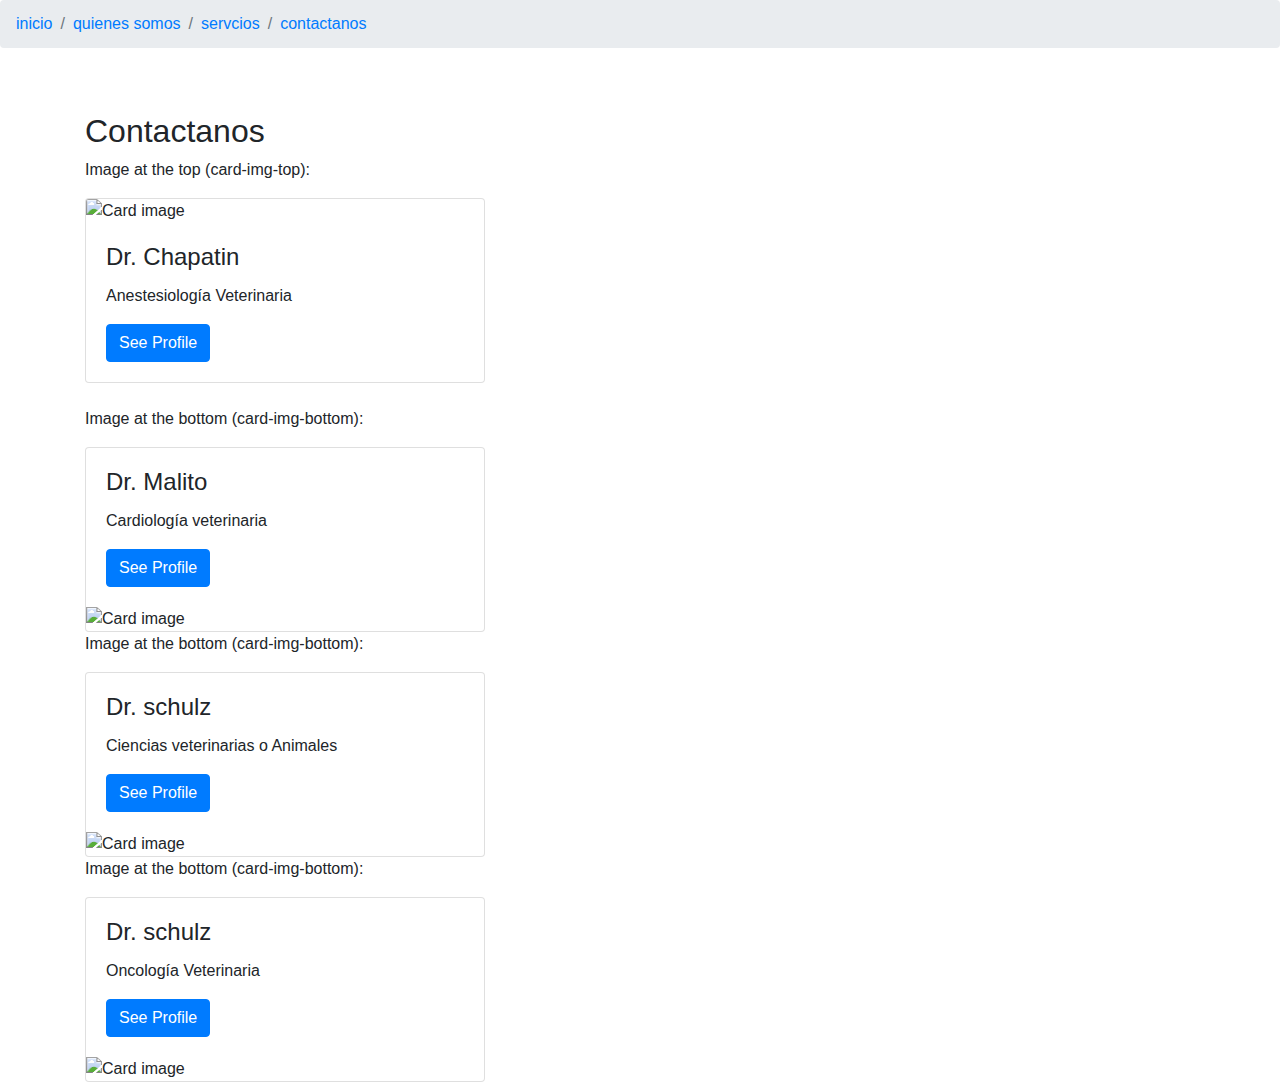
==== misperris2.html @ 0d321357 "Add files via upload" ====
<!DOCTYPE html>
<html lang="en">
<head>
  <title>Mis Perris</title>
  <meta charset="utf-8">
  <meta name="viewport" content="width=device-width, initial-scale=1">
  <link rel="stylesheet" href="https://maxcdn.bootstrapcdn.com/bootstrap/4.3.1/css/bootstrap.min.css">
  <script src="https://ajax.googleapis.com/ajax/libs/jquery/3.4.1/jquery.min.js"></script>
  <script src="https://cdnjs.cloudflare.com/ajax/libs/popper.js/1.14.7/umd/popper.min.js"></script>
  <script src="https://maxcdn.bootstrapcdn.com/bootstrap/4.3.1/js/bootstrap.min.js"></script>

  <nav class="menu" aria-label="dreadcrumb">
  <ol class="breadcrumb">
  <li class="breadcrumb-item"><a href="#">inicio</a></li>
  <li class="breadcrumb-item"><a href="#">quienes somos</a></li>
  <li class="breadcrumb-item"><a href="#">servcios</a></li>
  <li class="breadcrumb-item"><a href="#">contactanos</a></li>
  </ol>
</nav>
<vid class="container">
  <div class="row">
   
  

  </div>

</vid>
</head>
<body>
 
<div class="container">
  <h2>Contactanos</h2>
  <p>Image at the top (card-img-top):</p>
  <div class="card" style="width:400px">
    <img class="card-img-top" src="img_avatar1.png" alt="Card image" style="width:100%">
    <div class="card-body">
      <h4 class="card-title">Dr. Chapatin</h4>
      <p class="card-text">Anestesiología Veterinaria</p>
      <a href="#" class="btn btn-primary">See Profile</a>
    </div>
  </div>
  <br>
  
  <p>Image at the bottom (card-img-bottom):</p>
  <div class="card" style="width:400px">
    <div class="card-body">
      <h4 class="card-title">Dr. Malito</h4>
      <p class="card-text">Cardiología veterinaria</p>
      <a href="#" class="btn btn-primary">See Profile</a>
    </div>
    <img class="card-img-bottom" src="img_avatar6.png" alt="Card image" style="width:100%">
  </div>

   <p>Image at the bottom (card-img-bottom):</p>
  <div class="card" style="width:400px">
    <div class="card-body">
      <h4 class="card-title">Dr. schulz</h4>
      <p class="card-text">Ciencias veterinarias o Animales </p>
      <a href="#" class="btn btn-primary">See Profile</a>
    </div>
    <img class="card-img-bottom" src="img_avatar6.png" alt="Card image" style="width:100%">
  </div>

   <p>Image at the bottom (card-img-bottom):</p>
  <div class="card" style="width:400px">
    <div class="card-body">
      <h4 class="card-title">Dr. schulz</h4>
      <p class="card-text">Oncología Veterinaria</p>
      <a href="#" class="btn btn-primary">See Profile</a>
    </div>
    <img class="card-img-bottom" src="img_avatar6.png" alt="Card image" style="width:100%">
  </div>
</div>

</body>
</html>
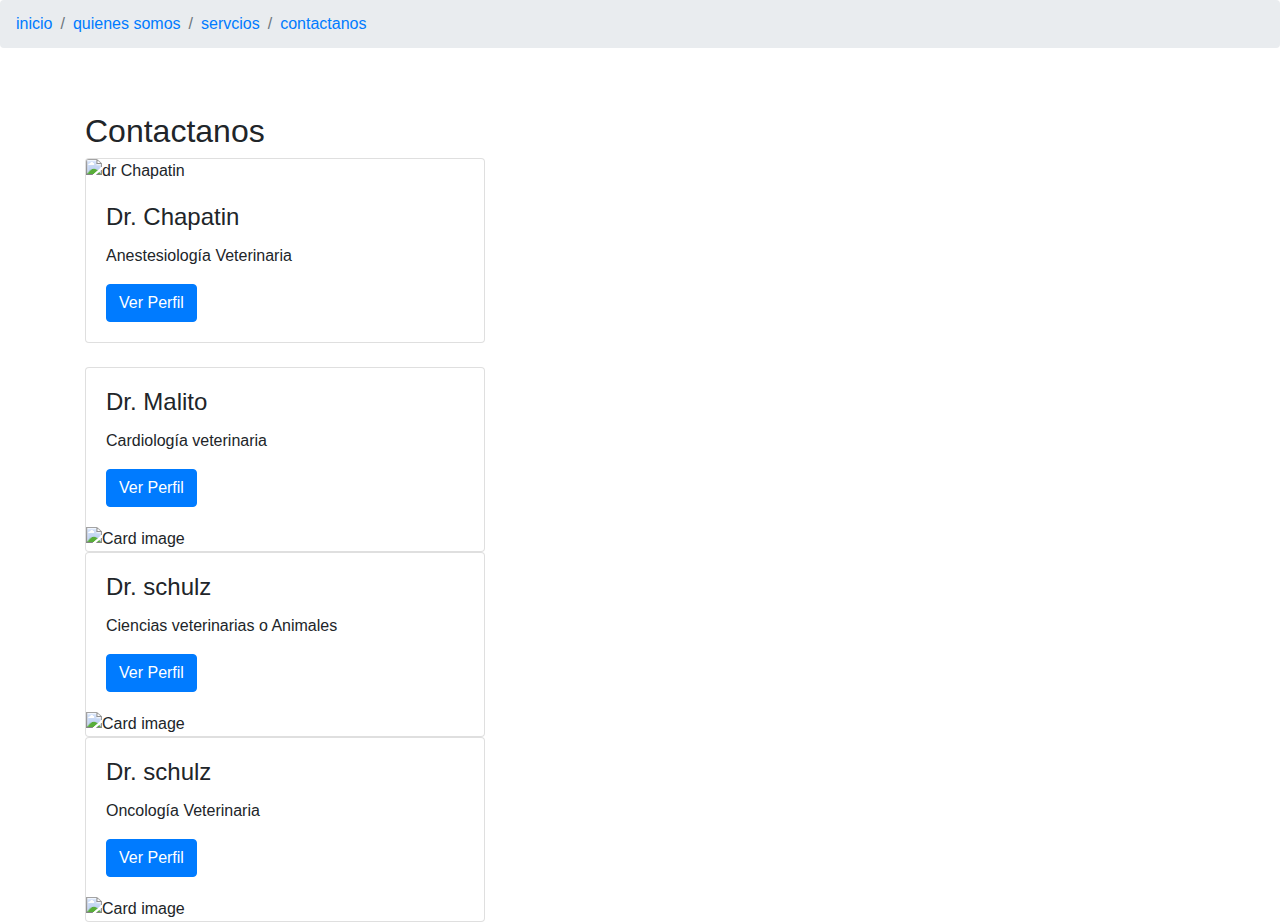
==== commit 1333bdfd: "Add files via upload" ====
--- a/misperris2.html
+++ b/misperris2.html
@@ -30,43 +30,43 @@
  
 <div class="container">
   <h2>Contactanos</h2>
-  <p>Image at the top (card-img-top):</p>
+  
   <div class="card" style="width:400px">
-    <img class="card-img-top" src="img_avatar1.png" alt="Card image" style="width:100%">
+    <img class="card-img-top" src="imagenes/foto1.jpg" alt="dr Chapatin" style="width:100%">
     <div class="card-body">
       <h4 class="card-title">Dr. Chapatin</h4>
       <p class="card-text">Anestesiología Veterinaria</p>
-      <a href="#" class="btn btn-primary">See Profile</a>
+      <a href="#" class="btn btn-primary">Ver Perfil</a>
     </div>
   </div>
   <br>
   
-  <p>Image at the bottom (card-img-bottom):</p>
+  
   <div class="card" style="width:400px">
     <div class="card-body">
       <h4 class="card-title">Dr. Malito</h4>
       <p class="card-text">Cardiología veterinaria</p>
-      <a href="#" class="btn btn-primary">See Profile</a>
+      <a href="#" class="btn btn-primary">Ver Perfil</a>
+    </div>
+    <img class="card-img-bottom" src="imagenes/foto2.jpg" alt="Card image" style="width:100%">
+  </div>
+
+   
+  <div class="card" style="width:400px">
+    <div class="card-body">
+      <h4 class="card-title">Dr. schulz</h4>
+      <p class="card-text">Ciencias veterinarias o Animales </p>
+      <a href="#" class="btn btn-primary">Ver Perfil</a>
     </div>
     <img class="card-img-bottom" src="img_avatar6.png" alt="Card image" style="width:100%">
   </div>
 
-   <p>Image at the bottom (card-img-bottom):</p>
-  <div class="card" style="width:400px">
-    <div class="card-body">
-      <h4 class="card-title">Dr. schulz</h4>
-      <p class="card-text">Ciencias veterinarias o Animales </p>
-      <a href="#" class="btn btn-primary">See Profile</a>
-    </div>
-    <img class="card-img-bottom" src="img_avatar6.png" alt="Card image" style="width:100%">
-  </div>
-
-   <p>Image at the bottom (card-img-bottom):</p>
+   
   <div class="card" style="width:400px">
     <div class="card-body">
       <h4 class="card-title">Dr. schulz</h4>
       <p class="card-text">Oncología Veterinaria</p>
-      <a href="#" class="btn btn-primary">See Profile</a>
+      <a href="#" class="btn btn-primary">Ver Perfil</a>
     </div>
     <img class="card-img-bottom" src="img_avatar6.png" alt="Card image" style="width:100%">
   </div>
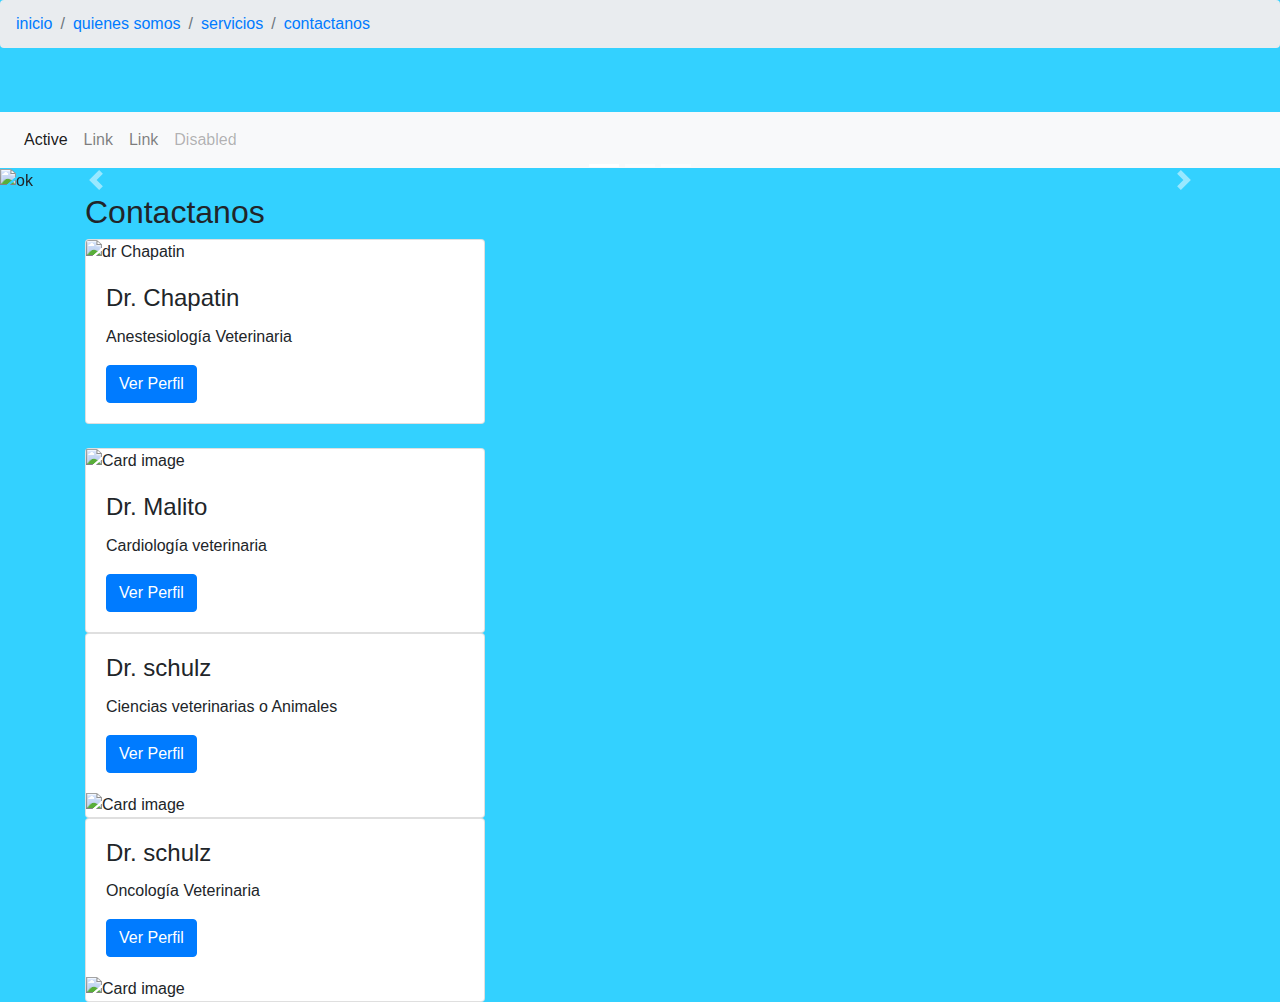
==== commit 0cc9469d: "Update misperris2.html" ====
--- a/misperris2.html
+++ b/misperris2.html
@@ -13,7 +13,7 @@
   <ol class="breadcrumb">
   <li class="breadcrumb-item"><a href="#">inicio</a></li>
   <li class="breadcrumb-item"><a href="#">quienes somos</a></li>
-  <li class="breadcrumb-item"><a href="#">servcios</a></li>
+  <li class="breadcrumb-item"><a href="#">servicios</a></li>
   <li class="breadcrumb-item"><a href="#">contactanos</a></li>
   </ol>
 </nav>
@@ -25,9 +25,63 @@
   </div>
 
 </vid>
+
+<!-- Grey with black text -->
+<nav class="navbar navbar-expand-sm bg-light navbar-light">
+  <ul class="navbar-nav">
+    <li class="nav-item active">
+      <a class="nav-link" href="#">Active</a>
+    </li>
+    <li class="nav-item">
+      <a class="nav-link" href="#">Link</a>
+    </li>
+    <li class="nav-item">
+      <a class="nav-link" href="#">Link</a>
+    </li>
+    <li class="nav-item">
+      <a class="nav-link disabled" href="#">Disabled</a>
+    </li>
+  </ul>
+</nav>
+
 </head>
 <body>
+
+  <body style="background-color:#33D1FF;">
+  </body>
  
+<div id="demo" class="carousel slide" data-ride="carousel">
+
+  <!-- Indicators -->
+  <ul class="carousel-indicators">
+    <li data-target="#demo" data-slide-to="0" class="active"></li>
+    <li data-target="#demo" data-slide-to="1"></li>
+    <li data-target="#demo" data-slide-to="2"></li>
+  </ul>
+
+  <!-- The slideshow -->
+  <div class="carousel-inner">
+    <div class="carousel-item active">
+      <img src="imagenes/foto3.png" alt="ok">
+    </div>
+    <div class="carousel-item">
+      <img src="imagenes/carrusel1.jpg" alt="centro medico" style="width: 50%">
+    </div>
+    <div class="carousel-item">
+      <img src="imagenes/carrusel2.jpg" alt="fifa" style="width: 50%">
+    </div>
+  </div>
+
+  <!-- Left and right controls -->
+  <a class="carousel-control-prev" href="#demo" data-slide="prev">
+    <span class="carousel-control-prev-icon"></span>
+  </a>
+  <a class="carousel-control-next" href="#demo" data-slide="next">
+    <span class="carousel-control-next-icon"></span>
+  </a>
+
+</div>
+
 <div class="container">
   <h2>Contactanos</h2>
   
@@ -43,12 +97,12 @@
   
   
   <div class="card" style="width:400px">
+   <img class="card-img-bottom" src="imagenes/foto2.jpg" alt="Card image" style="width:100%">
     <div class="card-body">
       <h4 class="card-title">Dr. Malito</h4>
       <p class="card-text">Cardiología veterinaria</p>
       <a href="#" class="btn btn-primary">Ver Perfil</a>
     </div>
-    <img class="card-img-bottom" src="imagenes/foto2.jpg" alt="Card image" style="width:100%">
   </div>
 
    
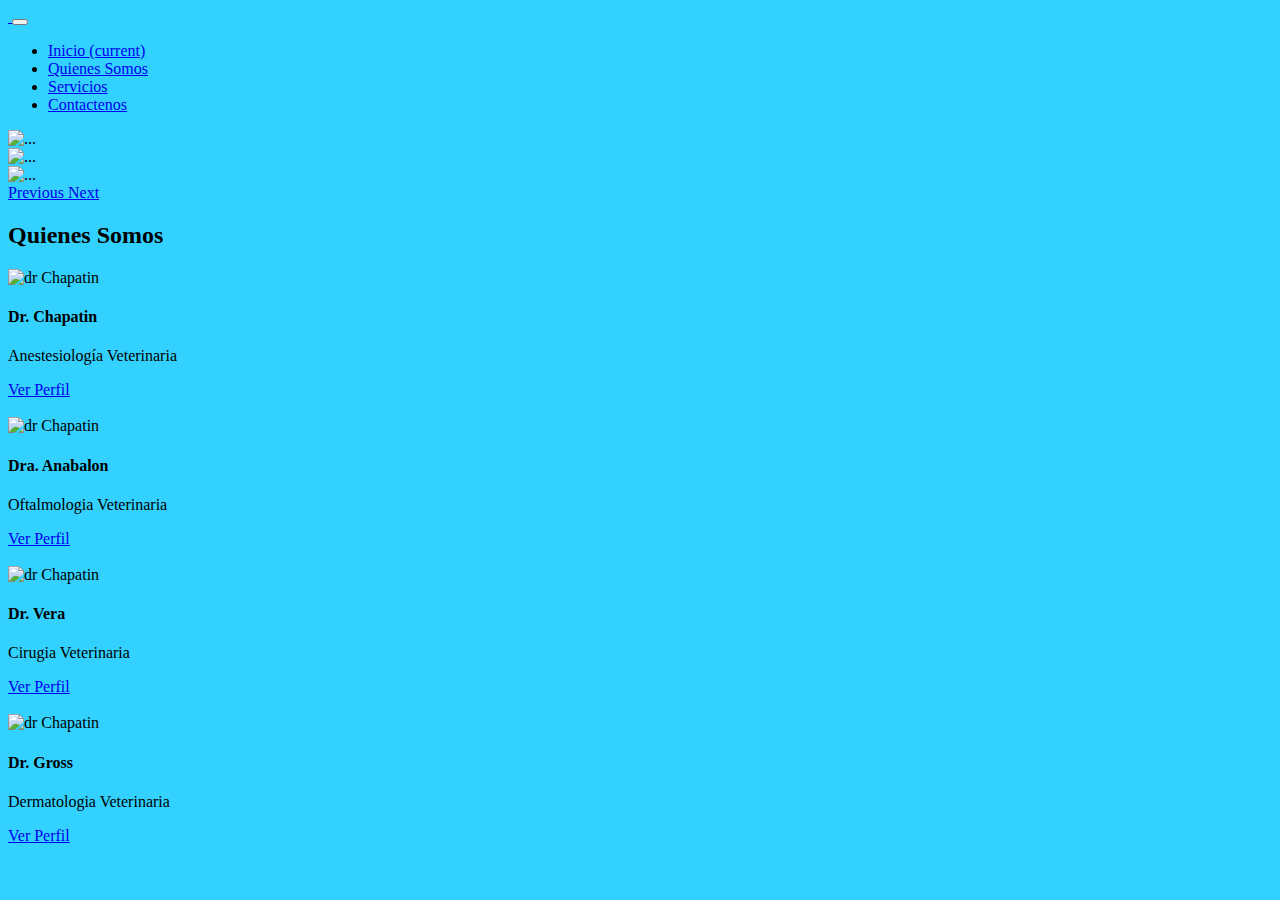
==== commit d908152f: "Add files via upload" ====
--- a/misperris2.html
+++ b/misperris2.html
@@ -1,130 +1,128 @@
 <!DOCTYPE html>
-<html lang="en">
+
+  <html lang="es">
+
 <head>
-  <title>Mis Perris</title>
+  <!-- Required meta tags -->
   <meta charset="utf-8">
-  <meta name="viewport" content="width=device-width, initial-scale=1">
-  <link rel="stylesheet" href="https://maxcdn.bootstrapcdn.com/bootstrap/4.3.1/css/bootstrap.min.css">
-  <script src="https://ajax.googleapis.com/ajax/libs/jquery/3.4.1/jquery.min.js"></script>
-  <script src="https://cdnjs.cloudflare.com/ajax/libs/popper.js/1.14.7/umd/popper.min.js"></script>
-  <script src="https://maxcdn.bootstrapcdn.com/bootstrap/4.3.1/js/bootstrap.min.js"></script>
+  <meta name="viewport" content="width=device-width, initial-scale=1, shrink-to-fit=no">
+  <!-- Bootstrap CSS -->
+  <link rel="stylesheet" href="css/bootstrap.css" type="text/css">
+  <link rel="stylesheet" href="css/misperris2.css" type="text/css">
+  <title>MIS PERRIS!</title>
+</head>
 
-  <nav class="menu" aria-label="dreadcrumb">
-  <ol class="breadcrumb">
-  <li class="breadcrumb-item"><a href="#">inicio</a></li>
-  <li class="breadcrumb-item"><a href="#">quienes somos</a></li>
-  <li class="breadcrumb-item"><a href="#">servicios</a></li>
-  <li class="breadcrumb-item"><a href="#">contactanos</a></li>
-  </ol>
-</nav>
-<vid class="container">
-  <div class="row">
-   
+
+<body>
+  <body style="background-color:#33D1FF;">
+  <nav class="navbar navbar-expand-lg navbar-light bg-personalizado-nav ">
+    <a class="navbar-brand" href="#">
+      <img src="image/logo.png" class="d-inline-block align-top" alt="">
+    </a>
+    <button class="navbar-toggler" type="button" data-toggle="collapse" data-target="#navbarNav" aria-controls="navbarNav" aria-expanded="false" aria-label="Toggle navigation">
+      <span class="navbar-toggler-icon"></span>
+    </button>
+    <div class="collapse navbar-collapse justify-content-end" id="navbarNav">
+      <ul class="navbar-nav ">
+        <li class="nav-item active">
+          <a class="nav-link" href="index.html">Inicio <span class="sr-only">(current)</span></a>
+        </li>
+        <li class="nav-item">
+          <a class="nav-link" href="quienes-somos.html">Quienes Somos</a>
+        </li>
+        <li class="nav-item">
+          <a class="nav-link" href="servicios.html">Servicios</a>
+        </li>
+        <li class="nav-item">
+          <a class="nav-link" href="contacto.html">Contactenos</a>
+        </li>
+      </ul>
+    </div>
+  </nav>
   
+ 
 
+<div id="carouselExampleInterval" class="carousel slide" data-ride="carousel">
+    <div class="carousel-inner">
+      <div class="carousel-item active" data-interval="10000">
+        <img src="imagenes/carrusel1.jpg" height="500px" class="d-block w-100" alt="...">
+      </div>
+      <div class="carousel-item" data-interval="2000">
+        <img src="imagenes/carrusel2.jpg" height="500px" class="d-block w-100" alt="...">
+      </div>
+      <div class="carousel-item">
+        <img src="imagenes/carrusel3.jpg" height="500px" class="d-block w-100" alt="...">
+      </div>
+    </div>
+    <a class="carousel-control-prev" href="#carouselExampleInterval" role="button" data-slide="prev">
+      <span class="carousel-control-prev-icon" aria-hidden="true"></span>
+      <span class="sr-only">Previous</span>
+    </a>
+    <a class="carousel-control-next" href="#carouselExampleInterval" role="button" data-slide="next">
+      <span class="carousel-control-next-icon" aria-hidden="true"></span>
+      <span class="sr-only">Next</span>
+    </a>
   </div>
-
-</vid>
-
-<!-- Grey with black text -->
-<nav class="navbar navbar-expand-sm bg-light navbar-light">
-  <ul class="navbar-nav">
-    <li class="nav-item active">
-      <a class="nav-link" href="#">Active</a>
-    </li>
-    <li class="nav-item">
-      <a class="nav-link" href="#">Link</a>
-    </li>
-    <li class="nav-item">
-      <a class="nav-link" href="#">Link</a>
-    </li>
-    <li class="nav-item">
-      <a class="nav-link disabled" href="#">Disabled</a>
-    </li>
-  </ul>
-</nav>
-
-</head>
-<body>
-
-  <body style="background-color:#33D1FF;">
-  </body>
- 
-<div id="demo" class="carousel slide" data-ride="carousel">
-
-  <!-- Indicators -->
-  <ul class="carousel-indicators">
-    <li data-target="#demo" data-slide-to="0" class="active"></li>
-    <li data-target="#demo" data-slide-to="1"></li>
-    <li data-target="#demo" data-slide-to="2"></li>
-  </ul>
-
-  <!-- The slideshow -->
-  <div class="carousel-inner">
-    <div class="carousel-item active">
-      <img src="imagenes/foto3.png" alt="ok">
-    </div>
-    <div class="carousel-item">
-      <img src="imagenes/carrusel1.jpg" alt="centro medico" style="width: 50%">
-    </div>
-    <div class="carousel-item">
-      <img src="imagenes/carrusel2.jpg" alt="fifa" style="width: 50%">
-    </div>
-  </div>
-
-  <!-- Left and right controls -->
-  <a class="carousel-control-prev" href="#demo" data-slide="prev">
-    <span class="carousel-control-prev-icon"></span>
-  </a>
-  <a class="carousel-control-next" href="#demo" data-slide="next">
-    <span class="carousel-control-next-icon"></span>
-  </a>
+  
 
 </div>
 
 <div class="container">
-  <h2>Contactanos</h2>
+  <h2>Quienes Somos</h2>
   
   <div class="card" style="width:400px">
-    <img class="card-img-top" src="imagenes/foto1.jpg" alt="dr Chapatin" style="width:100%">
+    <img src='imagenes/foto1.jpg' class='imgRedonda' 
+    alt="dr Chapatin" style=" width:300px;
+    height:300px;">
     <div class="card-body">
       <h4 class="card-title">Dr. Chapatin</h4>
       <p class="card-text">Anestesiología Veterinaria</p>
       <a href="#" class="btn btn-primary">Ver Perfil</a>
+
     </div>
   </div>
   <br>
   
   
-  <div class="card" style="width:400px">
-   <img class="card-img-bottom" src="imagenes/foto2.jpg" alt="Card image" style="width:100%">
+ <div class="card" style="width:400px">
+    <img src='imagenes/foto2.jpg' class='imgRedonda' 
+    alt="dr Chapatin" style=" width:300px;
+    height:300px;">
     <div class="card-body">
-      <h4 class="card-title">Dr. Malito</h4>
-      <p class="card-text">Cardiología veterinaria</p>
+      <h4 class="card-title">Dra. Anabalon</h4>
+      <p class="card-text">Oftalmologia Veterinaria</p>
       <a href="#" class="btn btn-primary">Ver Perfil</a>
     </div>
   </div>
+  <br>
+   
+  <div class="card" style="width:400px">
+    <div class="col-lg-3" >
+    <img src='imagenes/foto3.jpg' class='imgRedonda' 
+    alt="dr Chapatin" style=" width:300px;
+    height:300px;">
+    <div class="card-body">
+      <h4 class="card-title">Dr. Vera</h4>
+      <p class="card-text">Cirugia Veterinaria</p>
+      <a href="#" class="btn btn-primary">Ver Perfil</a>
+    </div>
+  </div>
+  </div>
+  <br>
 
    
-  <div class="card" style="width:400px">
+  <div class ="card" style="width:400px">
+    <img src='imagenes/foto4.jpg' class='imgRedonda' 
+    alt="dr Chapatin" style=" width:300px;
+    height:300px;">
     <div class="card-body">
-      <h4 class="card-title">Dr. schulz</h4>
-      <p class="card-text">Ciencias veterinarias o Animales </p>
+      <h4 class="card-title">Dr. Gross</h4>
+      <p class="card-text">Dermatologia Veterinaria</p>
       <a href="#" class="btn btn-primary">Ver Perfil</a>
     </div>
-    <img class="card-img-bottom" src="img_avatar6.png" alt="Card image" style="width:100%">
   </div>
+  <br>
 
-   
-  <div class="card" style="width:400px">
-    <div class="card-body">
-      <h4 class="card-title">Dr. schulz</h4>
-      <p class="card-text">Oncología Veterinaria</p>
-      <a href="#" class="btn btn-primary">Ver Perfil</a>
-    </div>
-    <img class="card-img-bottom" src="img_avatar6.png" alt="Card image" style="width:100%">
-  </div>
-</div>
 
 </body>
 </html>
